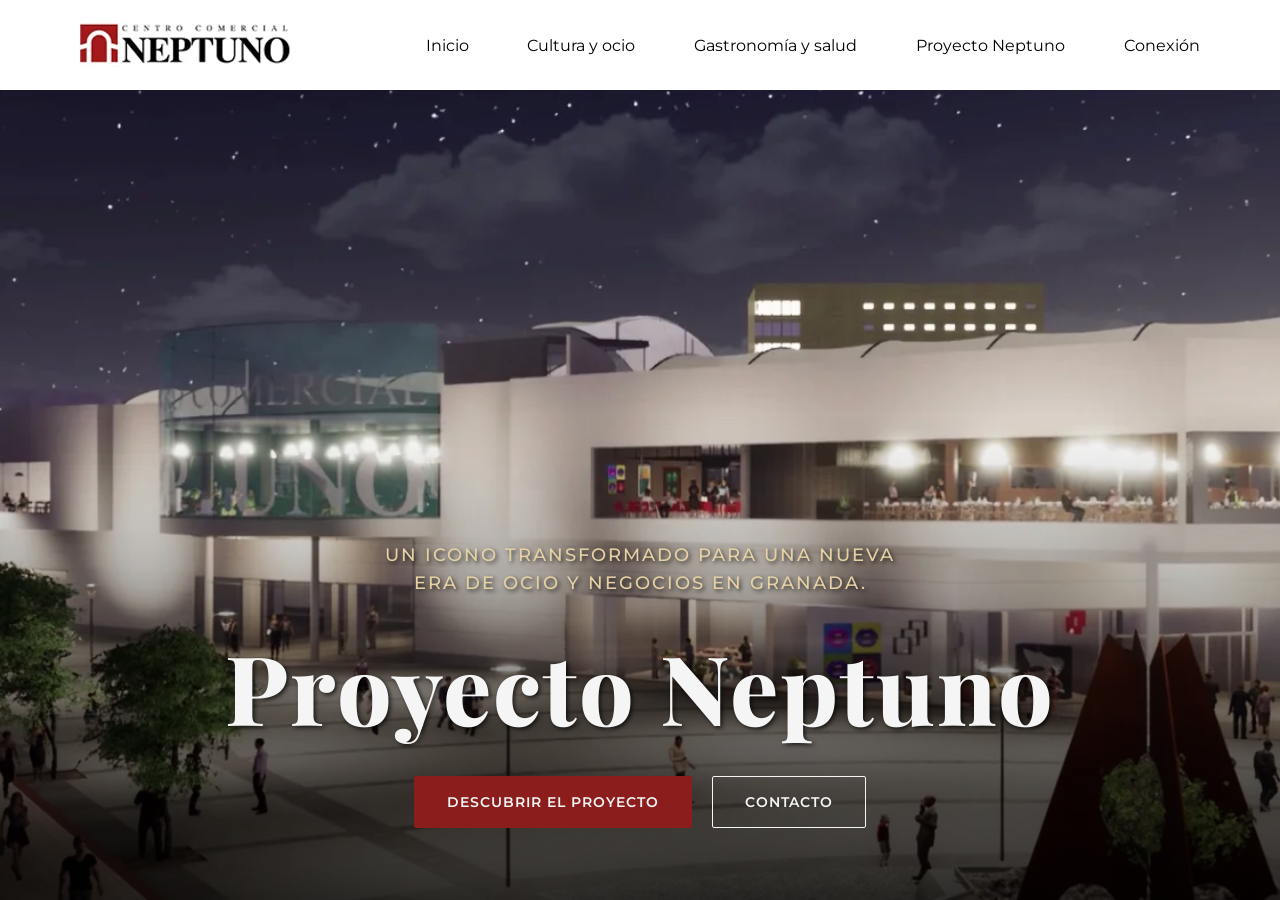
==== index.html @ d3225910 "Responsive (576px) )añadido" ====
<!DOCTYPE html>
<html lang="es">
<head>
    <meta charset="UTF-8">
    <meta name="viewport" content="width=device-width, initial-scale=1.0">
    <title>Proyecto Neptuno</title>
    <link rel="stylesheet" href="style.css">
</head>
<body>
    <header>
        <div>
            <a href="./index.html"><img src="./img/logo.png" alt="Logo CC Neptuno"></a>
        </div>

        <!-- Etiqueta para el menú hamburguesa -->
        <input type="checkbox" id="btn-menu">
        <label for="btn-menu" class="hamburger">
            <span class="line"></span>
            <span class="line"></span>
            <span class="line"></span>
        </label>

        <!-- Menú de navegación -->
        <nav>
            <ul>
                <li><a href="./index.html">Inicio</a></li>
                <li><a href="./ocio.html">Cultura y ocio</a></li>
                <li><a href="./gastro.html">Gastronomía y salud</a></li>
                <li><a href="./arquitectura.html">Proyecto Neptuno</a></li>
                <li><a href="./contact.html">Conexión</a></li>
            </ul>
        </nav>
        
    </header>
    <main>
        <section id="hero">
            <div class="container">
                <h2>Un icono transformado para una nueva era de ocio y negocios en Granada.</h2>
                <h1>Proyecto Neptuno</h1>
                <div class="cta">
                    <a href="nuevo-neptuno.html" class="btn btn-primary">Descubrir el proyecto</a>
                    <a href="contacto.html" class="btn btn-secondary">Contacto</a>
                </div>
            </div>
        </section>
    </main>
</body>
</html>
---- style.css ----
/* Fuentes: Playfair Display - títulos h1 y h2; Montserrat - cuerpo de la página*/
@import url('https://fonts.googleapis.com/css2?family=Montserrat:ital,wght@0,100..900;1,100..900&family=Playfair+Display:ital,wght@0,400..900;1,400..900&display=swap');

:root {
    /* Colores Principales (Identidad) */
    --color-primario: #8B1D1D;    /* Granate Corporativo (el arco) */
    --color-primario-claro: #A32A2A; /* Para hover y acentos secundarios */
    --color-secundario: #B89D64;  /* Dorado Champán (acentos premium) */
    --color-secundario-claro: #E5D1A4; /* Para hover y acentos secundarios */
    
    /* Colores de Superficie y Fondos */
    --bg-principal: #FFFFFF;      /* Blanco Puro (limpieza visual) */
    --bg-secundario: #F8F9FA;        /* Gris Humo (para separar secciones) */
    --bg-footer: #1A1A1A;         /* Negro Carbón (cierre sólido) */

    /* Colores de Texto */
    --texto-oscuro: #1A1A1A;        /* Títulos y párrafos importantes */
    --texto-claro: #F5F5F5;       /* Texto sobre fondos oscuros (footer) */
    --texto-muted: #6C757D;       /* Gris para detalles menos importantes */

    /* Otros (Opcional pero recomendado) */
    --transicion-suave: all 0.3s ease;
    /* --shadow-header: -2px 4px 6px var(--color-primario) */
}

/* Reset */
* {
    margin: 0;
    padding: 0;
    box-sizing: border-box;
}
img {
    max-width: 100%;
}

/* Estilos generales */
body {
    font-family: 'Montserrat';
}


h1{
    font-family: 'Playfair Display', serif;
    font-weight: 800;
}

h2 {
    font-weight: 500;
}

/* Header */
header {
    display: flex;
    justify-content: space-between;
    align-items: center;
    width: 100%;
    padding: 1rem 5%;
    position: sticky;
    top: 0;
    z-index: 1000;
    background-color: var(--bg-principal);
    height: 10vh;
}
header nav {
    width: 70%;
}
header ul { 
    display: flex;
    justify-content: space-between;
    align-items: center;
}
header li {
    list-style: none;
}
header a {
    text-decoration: none;
    color: black;
    padding: 0.5rem 1rem;
}

/* index .html */
/* hero section */
#hero {
    background:
        linear-gradient(to top, rgba(0,0,0,0.8), rgba(0,0,0,0) 60%),
        url(./img/ccneptuno.webp);
    background-size: cover;
    background-position: center;

    display: flex;
    justify-content: center;
    align-items: flex-end;
    text-align: center;
    height: 90vh;
    padding-bottom: 8vh;
}

#hero .container {
    max-width: 900px;
    margin: 0 auto;
    padding: 0 20px;
}


#hero h1 {
    font-size: 6rem; 
    color: var(--texto-claro);
    margin: 2rem 0;
    text-shadow: 2px 2px 4px rgba(0,0,0,0.7); 
    letter-spacing: 2px;
    line-height: 1.2; /* Reduce el espacio por defecto por arriba para controlar mejor el margin */
}

#hero h2 {
    color: var(--color-secundario-claro);
    font-size: 1.1rem;
    margin: 0 auto;
    max-width: 60%;
    text-transform: uppercase;;
    letter-spacing: 2px; /* Espaciado entre caracteres*/
    line-height: 1.6; /* Interlineado */
    text-shadow: 2px 2px 4px rgba(0,0,0,0.7); 

}

/* CTA: call to action (botones) */
.cta {
    display: flex;
    justify-content: center;
    gap: 20px;
}
/* Uso una clase general btn, y luego clases individuales para el principal y secundario */
.btn {
    padding: 16px 32px;
    font-weight: 600;
    text-transform: uppercase;
    font-size: 0.9rem;
    letter-spacing: 1px;
    transition: var(--transicion-suave);
    cursor: pointer;
    border-radius: 2px;
    text-decoration: none;
    display: inline-block;
}

.btn-primary {
    background-color: var(--color-primario);
    color: var(--texto-claro);
    border: 1px solid var(--color-primario); /* con este detalle mantiene el pixel de mismo tamaño*/
}

.btn-primary:hover {
    background-color: var(--color-primario-claro);
    border-color: var(--color-primario-claro);
    transform: translateY(-3px);
}

.btn-secondary {
    color: var(--texto-claro);
    border: 1px solid var(--texto-claro);
}

.btn-secondary:hover {
    border-color: var(--color-secundario);
    background-color: var(--color-secundario);
    transform: translateY(-3px);
}

/*MENU HAMBURGUESA HEADER*/
/* Escondemos el checkbox siempre */
#btn-menu {
    display: none;
}

/* Estilo de la hamburguesa */
.hamburger {
    display: none; /* Se oculta en escritorio */
    width: 30px;
    height: 20px;
    flex-direction: column;
    justify-content: space-between;
    z-index: 1001; /* Por encima de todo */
}

/* Dibujamos las 3 líneas */
.hamburger .line {
    display: block;
    width: 100%;
    height: 3px;
    background-color: #000; /* Asegúrate de que sea negro o un color que veas */
    border-radius: 3px;
    transition: all 0.3s;
}


@media (max-width: 576px) {
/*  
h1 - 2-2.5 rem
maxwidth -> 90-100%
botones pasan a horizontal

*/
    #hero h1 {
        font-size: 2.5rem;
    }
    #hero h2 {
        max-width: 90%;
        font-size: 0.9rem;
    }
    .cta {
        flex-direction: column;
        gap: 10px;
    }



/* Mostramos la hamburguesa */
    .hamburger {
        display: flex;
    }

    /* Escondemos el menú original y lo preparamos como panel */
    header nav {
        position: fixed;
        top: 10vh; /* Altura del header */
        left: -100%; /* Lo mandamos a la izquierda fuera de la vista */
        width: 100%;
        height: 45vh; /* Altura perfecta para mostrar los list item y ademas ver el h1 */
        background-color: white; /* O tu color de fondo */
        transition: all 0.4s ease;
        display: block; /* Aseguramos que no herede el display:none si lo tuviera */
    }

    /* Lista de enlaces vertical */
    header ul {
        flex-direction: column;
        justify-content: space-evenly;
        height: 100%;
    }

    /* CUANDO HACES CLICK: El menú entra */
    #btn-menu:checked ~ nav {
        left: 0;
    }  
}
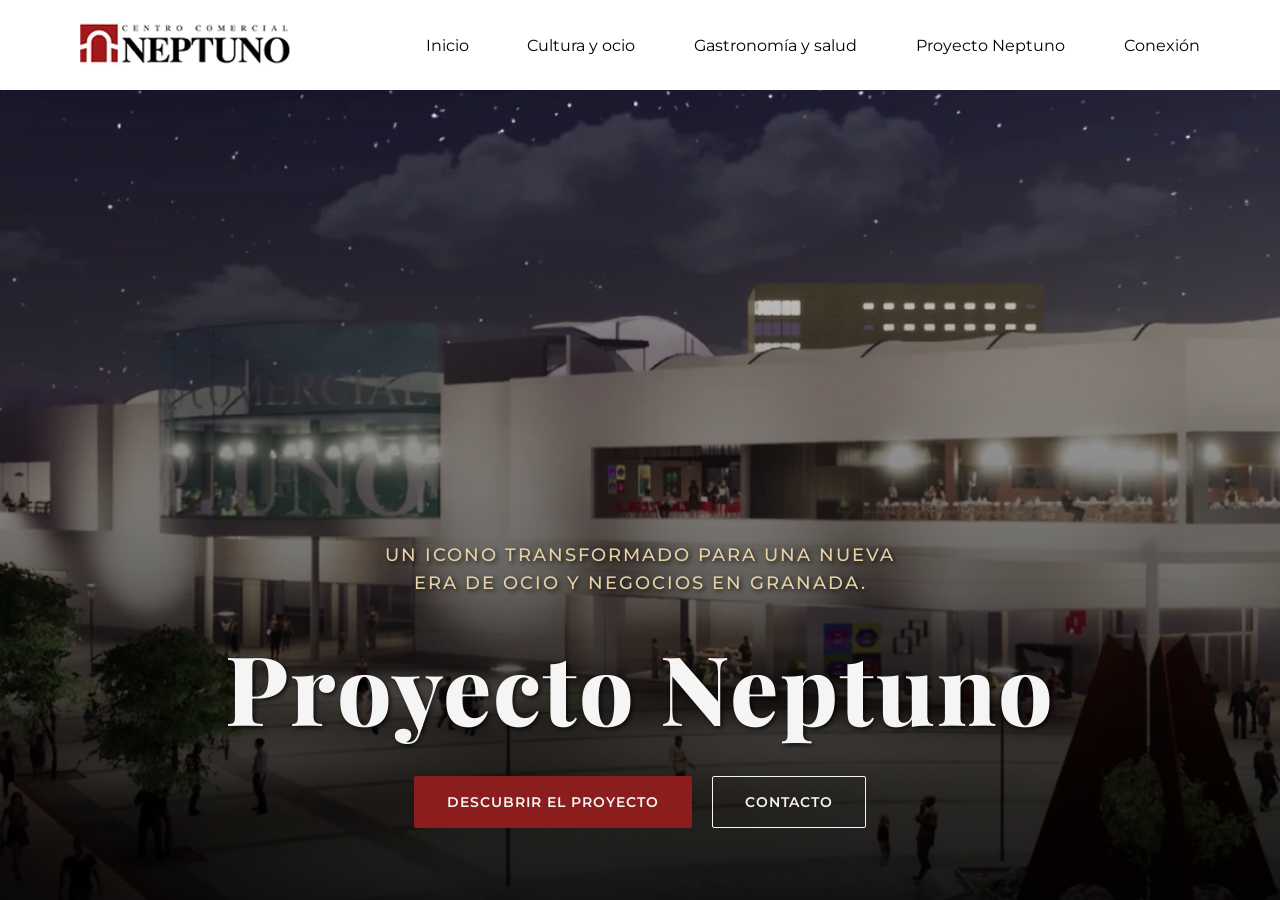
==== commit b8d1ff12: "update" ====
--- a/index.html
+++ b/index.html
@@ -12,7 +12,6 @@
             <a href="./index.html"><img src="./img/logo.png" alt="Logo CC Neptuno"></a>
         </div>
 
-        <!-- Etiqueta para el menú hamburguesa -->
         <input type="checkbox" id="btn-menu">
         <label for="btn-menu" class="hamburger">
             <span class="line"></span>
@@ -20,7 +19,6 @@
             <span class="line"></span>
         </label>
 
-        <!-- Menú de navegación -->
         <nav>
             <ul>
                 <li><a href="./index.html">Inicio</a></li>
--- a/style.css
+++ b/style.css
@@ -82,7 +82,12 @@
 /* hero section */
 #hero {
     background:
-        linear-gradient(to top, rgba(0,0,0,0.8), rgba(0,0,0,0) 60%),
+        /* linear-gradient(to top, rgba(0,0,0,0.8), rgba(0,0,0,0) 60%), */
+        linear-gradient(to top, 
+            rgba(0,0,0,0.9) 0%,    /* Fase 1: Casi negro en la base (máxima legibilidad para botones) */
+            rgba(0,0,0,0.4) 60%,   /* Fase 2: Penumbra media a mitad de altura */
+            rgba(0,0,0,0) 100%     /* Fase 3: Transparencia total arriba */
+        ),
         url(./img/ccneptuno.webp);
     background-size: cover;
     background-position: center;
@@ -128,6 +133,7 @@
     display: flex;
     justify-content: center;
     gap: 20px;
+    margin-top: 1rem;
 }
 /* Uso una clase general btn, y luego clases individuales para el principal y secundario */
 .btn {
@@ -187,7 +193,7 @@
     display: block;
     width: 100%;
     height: 3px;
-    background-color: #000; /* Asegúrate de que sea negro o un color que veas */
+    background-color: #000;
     border-radius: 3px;
     transition: all 0.3s;
 }
@@ -235,7 +241,7 @@
     header ul {
         flex-direction: column;
         justify-content: space-evenly;
-        height: 100%;
+        height: 100%; /* ul ocupa el 100% del nav */
     }
 
     /* CUANDO HACES CLICK: El menú entra */
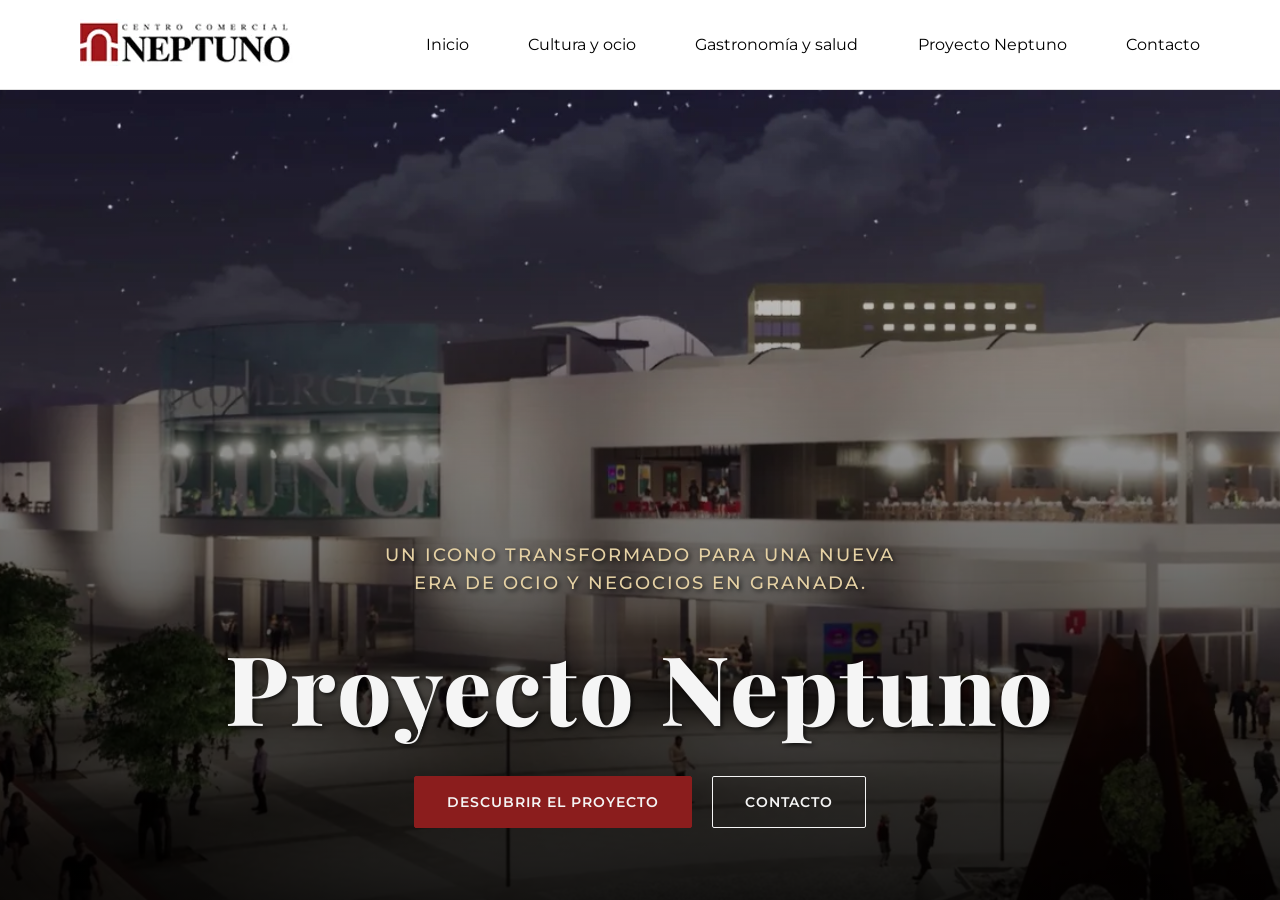
==== commit ade23c35: "Pagina de contacto terminada" ====
--- a/index.html
+++ b/index.html
@@ -25,11 +25,11 @@
                 <li><a href="./ocio.html">Cultura y ocio</a></li>
                 <li><a href="./gastro.html">Gastronomía y salud</a></li>
                 <li><a href="./arquitectura.html">Proyecto Neptuno</a></li>
-                <li><a href="./contact.html">Conexión</a></li>
+                <li><a href="./contact.html">Contacto</a></li>
             </ul>
         </nav>
-        
     </header>
+    
     <main>
         <section id="hero">
             <div class="container">
--- a/style.css
+++ b/style.css
@@ -18,9 +18,7 @@
     --texto-claro: #F5F5F5;       /* Texto sobre fondos oscuros (footer) */
     --texto-muted: #6C757D;       /* Gris para detalles menos importantes */
 
-    /* Otros (Opcional pero recomendado) */
     --transicion-suave: all 0.3s ease;
-    /* --shadow-header: -2px 4px 6px var(--color-primario) */
 }
 
 /* Reset */
@@ -48,7 +46,9 @@
     font-weight: 500;
 }
 
-/* Header */
+/* ----------------------------------
+   HEADER
+---------------------------------- */
 header {
     display: flex;
     justify-content: space-between;
@@ -60,6 +60,7 @@
     z-index: 1000;
     background-color: var(--bg-principal);
     height: 10vh;
+    border-bottom: 1px solid #e0e0e0;
 }
 header nav {
     width: 70%;
@@ -77,8 +78,34 @@
     color: black;
     padding: 0.5rem 1rem;
 }
-
-/* index .html */
+/*MENU HAMBURGUESA HEADER*/
+/* Escondemos el checkbox siempre */
+#btn-menu {
+    display: none;
+}
+
+/* Estilo de la hamburguesa */
+.hamburger {
+    display: none; /* Se oculta en escritorio */
+    width: 30px;
+    height: 20px;
+    flex-direction: column;
+    justify-content: space-between;
+    z-index: 1001; /* Por encima de todo */
+}
+
+/* Dibujamos las 3 líneas */
+.hamburger .line {
+    display: block;
+    width: 100%;
+    height: 3px;
+    background-color: #000;
+    border-radius: 3px;
+    transition: all 0.3s;
+}
+/* ----------------------------------
+    SECCION DE BIENVENIDA - LANDING PAGE - index.html
+---------------------------------- */
 /* hero section */
 #hero {
     background:
@@ -172,38 +199,314 @@
     transform: translateY(-3px);
 }
 
-/*MENU HAMBURGUESA HEADER*/
-/* Escondemos el checkbox siempre */
-#btn-menu {
+
+
+/* ----------------------------------
+   SECCION DE CONTACTO contact.html
+---------------------------------- */
+/* ----------------------------------
+   Page Hero
+---------------------------------- */
+.page-hero {
+    background-color: var(--bg-secundario);
+    border-left: 4px solid var(--color-primario);
+    padding: 5rem 5% 4rem;
+    min-height: 30vh;
+    display: flex;
+    flex-direction: column;
+    justify-content: flex-end;
+}
+
+.page-hero__label {
+    font-size: 0.75rem;
+    font-weight: 700;
+    letter-spacing: 3px;
+    text-transform: uppercase;
+    color: var(--color-secundario);
+    margin-bottom: 1rem;
+}
+
+.page-hero h1 {
+    font-size: 4.5rem;
+    color: var(--texto-oscuro);
+    line-height: 1;
+    margin-bottom: 1.5rem;
+}
+
+.page-hero p {
+    color: var(--texto-muted);
+    font-size: 1rem;
+    line-height: 1.7;
+    max-width: 500px;
+}
+
+.contact-section {
+    padding: 5rem 5%;
+}
+
+.contact-wrapper {
+    max-width: 820px;
+    margin: 0 auto;
+}
+
+/* ----------------------------------
+   FORMULARIO BASE
+---------------------------------- */
+.form-row {
+    margin-bottom: 1.5rem;
+}
+
+.form-row--two {
+    display: grid;
+    grid-template-columns: 1fr 1fr;
+    gap: 1.5rem;
+    margin-bottom: 1.5rem;
+}
+
+.form-group {
+    display: flex;
+    flex-direction: column;
+    gap: 0.5rem;
+}
+
+.form-group label {
+    font-size: 0.8rem;
+    font-weight: 700;
+    letter-spacing: 1.5px;
+    text-transform: uppercase;
+    color: var(--texto-oscuro);
+}
+
+/* El * del form */
+.required {
+    color: var(--color-primario);
+}
+
+.form-group input,
+.form-group textarea,
+.form-group select {
+    width: 100%;
+    padding: 0.8rem 1rem;
+    border: 1px solid #d0d0d0;
+    background-color: var(--bg-principal);
+    font-family: 'Montserrat', sans-serif;
+    font-size: 0.9rem;
+    color: var(--texto-oscuro);
+    border-radius: 2px;
+    transition: var(--transicion-suave);
+    outline: none; /* Elimino el contorno por defecto */
+    appearance: none; /* Reseteo estilos de navegador */
+    -webkit-appearance: none; /* Lo mismo, pero navegadores antiguos */
+}
+
+.form-group input::placeholder,
+.form-group textarea::placeholder {
+    color: #bbb;
+}
+
+.form-group input:focus,
+.form-group textarea:focus,
+.form-group select:focus {
+    border-color: var(--color-primario);
+    box-shadow: 0 0 0 3px rgba(139, 29, 29, 0.08);
+}
+
+.form-group textarea {
+    resize: vertical;
+    min-height: 130px;
+}
+
+.select-wrapper {
+    position: relative;
+}
+
+.select-wrapper select {
+    cursor: pointer;
+    padding-right: 2.5rem;
+}
+
+.select-arrow {
+    position: absolute;
+    right: 1rem;
+    top: 50%;
+    transform: translateY(-50%);
+    pointer-events: none;
+    color: var(--color-primario);
+    font-size: 0.8rem;
+}
+
+/* ----------------------------------
+   RADIO INPUTS: siempre ocultos
+---------------------------------- */
+.radio-perfil {
     display: none;
 }
 
-/* Estilo de la hamburguesa */
-.hamburger {
-    display: none; /* Se oculta en escritorio */
-    width: 30px;
-    height: 20px;
-    flex-direction: column;
+/* ----------------------------------
+   SEPARADOR DE TABS
+---------------------------------- */
+.tabs-heading {
+    display: flex;
+    align-items: center;
+    gap: 1rem;
+    margin: 2.5rem 0 0;
+}
+
+.tabs-heading span {
+    font-size: 0.72rem;
+    font-weight: 700;
+    letter-spacing: 1.5px;
+    text-transform: uppercase;
+    color: var(--texto-oscuro);
+}
+
+/* ----------------------------------
+   Pestañas de perfil
+---------------------------------- */
+.profile-tabs {
+    display: flex;
+    border-bottom: 2px solid #e0e0e0;
+    margin-bottom: 2.5rem;
+    margin-top: 0.75rem;
+}
+
+.tab {
+    padding: 0.75rem 1.5rem;
+    font-size: 0.85rem;
+    font-weight: 600;
+    color: var(--texto-muted);
+    cursor: pointer;
+    border-bottom: 2px solid transparent;
+    margin-bottom: -2px; /* superpone el borde del contenedor */
+    transition: var(--transicion-suave);
+    letter-spacing: 0.5px;
+}
+
+.tab:hover {
+    color: var(--texto-oscuro);
+}
+
+/* ----------------------------------
+   BLOQUES DE CAMPOS POR PERFIL
+   Por defecto todos ocultos
+---------------------------------- */
+.profile-fields {
+    display: none;
+}
+
+/*
+   Cuando un radio está :checked,
+   usando ~ seleccionamos su bloque correspondiente
+   que es hermano posterior en el DOM (el arbol de jerarquía por decirlo así).
+   También activamos el estilo de la pestaña correcta
+   a través del label cuyo atributo for coincide.
+*/
+
+#p-inversor:checked  ~ .profile-tabs label[for="p-inversor"],
+#p-marca:checked     ~ .profile-tabs label[for="p-marca"],
+#p-prensa:checked    ~ .profile-tabs label[for="p-prensa"],
+#p-ciudadano:checked ~ .profile-tabs label[for="p-ciudadano"] {
+    color: var(--color-primario);
+    border-bottom-color: var(--color-primario);
+}
+
+#p-inversor:checked  ~ #fields-inversor  { display: block; }
+#p-marca:checked     ~ #fields-marca     { display: block; }
+#p-prensa:checked    ~ #fields-prensa    { display: block; }
+#p-ciudadano:checked ~ #fields-ciudadano { display: block; }
+
+/* ----------------------------------
+   Pie de formulario
+---------------------------------- */
+.form-footer {
+    margin-top: 2rem;
+    padding-top: 2rem;
+    border-top: 1px solid #e0e0e0;
+}
+
+.form-row--checkbox {
+    display: flex;
+    align-items: flex-start;
+    gap: 0.75rem;
+    margin-bottom: 2rem;
+}
+
+.form-row--checkbox input[type="checkbox"] {
+    width: 18px;
+    height: 18px;
+    flex-shrink: 0;
+    margin-top: 2px;
+    accent-color: var(--color-primario);
+    cursor: pointer;
+}
+
+.form-row--checkbox label {
+    font-size: 0.82rem;
+    color: var(--texto-muted);
+    line-height: 1.5;
+    cursor: pointer;
+    text-transform: none;
+    letter-spacing: 0;
+    font-weight: 400;
+}
+
+.form-row--checkbox a {
+    color: var(--color-primario);
+    text-decoration: underline;
+}
+
+.form-actions {
+    display: flex;
+    justify-content: flex-end;
+}
+
+/* ----------------------------------
+   FOOTER
+---------------------------------- */
+.site-footer {
+    background-color: var(--bg-footer);
+    padding: 2.5rem 5%;
+}
+
+.footer-inner {
+    max-width: 1200px;
+    margin: 0 auto;
+    display: flex;
     justify-content: space-between;
-    z-index: 1001; /* Por encima de todo */
-}
-
-/* Dibujamos las 3 líneas */
-.hamburger .line {
-    display: block;
-    width: 100%;
-    height: 3px;
-    background-color: #000;
-    border-radius: 3px;
-    transition: all 0.3s;
-}
-
+    align-items: center;
+    flex-wrap: wrap;
+    gap: 1rem;
+}
+
+.footer-copy {
+    font-size: 0.8rem;
+    color: var(--texto-muted);
+}
+
+.footer-nav {
+    display: flex;
+    gap: 2rem;
+}
+
+.footer-nav a {
+    font-size: 0.8rem;
+    color: var(--texto-muted);
+    text-decoration: none;
+    transition: var(--transicion-suave);
+}
+
+.footer-nav a:hover {
+    color: var(--color-secundario);
+}
+    
+
+/* ----------------------------------
+   Responsive
+---------------------------------- */
 
 @media (max-width: 576px) {
-/*  
-h1 - 2-2.5 rem
-maxwidth -> 90-100%
-botones pasan a horizontal
+/*
+index hero: h1 - 2-2.5 rem,  maxwidth -> 90-100%, botones pasan a horizontal
 
 */
     #hero h1 {
@@ -219,33 +522,47 @@
     }
 
 
-
-/* Mostramos la hamburguesa */
+    /* Mostramos la hamburguesa */
     .hamburger {
         display: flex;
     }
-
     /* Escondemos el menú original y lo preparamos como panel */
     header nav {
         position: fixed;
         top: 10vh; /* Altura del header */
         left: -100%; /* Lo mandamos a la izquierda fuera de la vista */
         width: 100%;
-        height: 45vh; /* Altura perfecta para mostrar los list item y ademas ver el h1 */
-        background-color: white; /* O tu color de fondo */
+        height: 45vh; /* Altura perfecta para mostrar los list item */
+        background-color: var(--bg-secundario); /* O tu color de fondo */
         transition: all 0.4s ease;
         display: block; /* Aseguramos que no herede el display:none si lo tuviera */
-    }
-
+        border-bottom: 1px solid #e0e0e0;
+    }
     /* Lista de enlaces vertical */
     header ul {
         flex-direction: column;
         justify-content: space-evenly;
         height: 100%; /* ul ocupa el 100% del nav */
     }
-
     /* CUANDO HACES CLICK: El menú entra */
     #btn-menu:checked ~ nav {
         left: 0;
-    }  
+    } 
+    
+    /* Formulario */
+    .form-row--two {
+        grid-template-columns: 1fr;
+    }
+
+    .profile-tabs {
+        display: grid;
+        grid-template-columns: 1fr 1fr;
+    }
+
+    .tab {
+        text-align: center;
+        border-bottom: none;
+        border: 1px solid #e0e0e0;
+        padding: 0.75rem;
+    }
 }
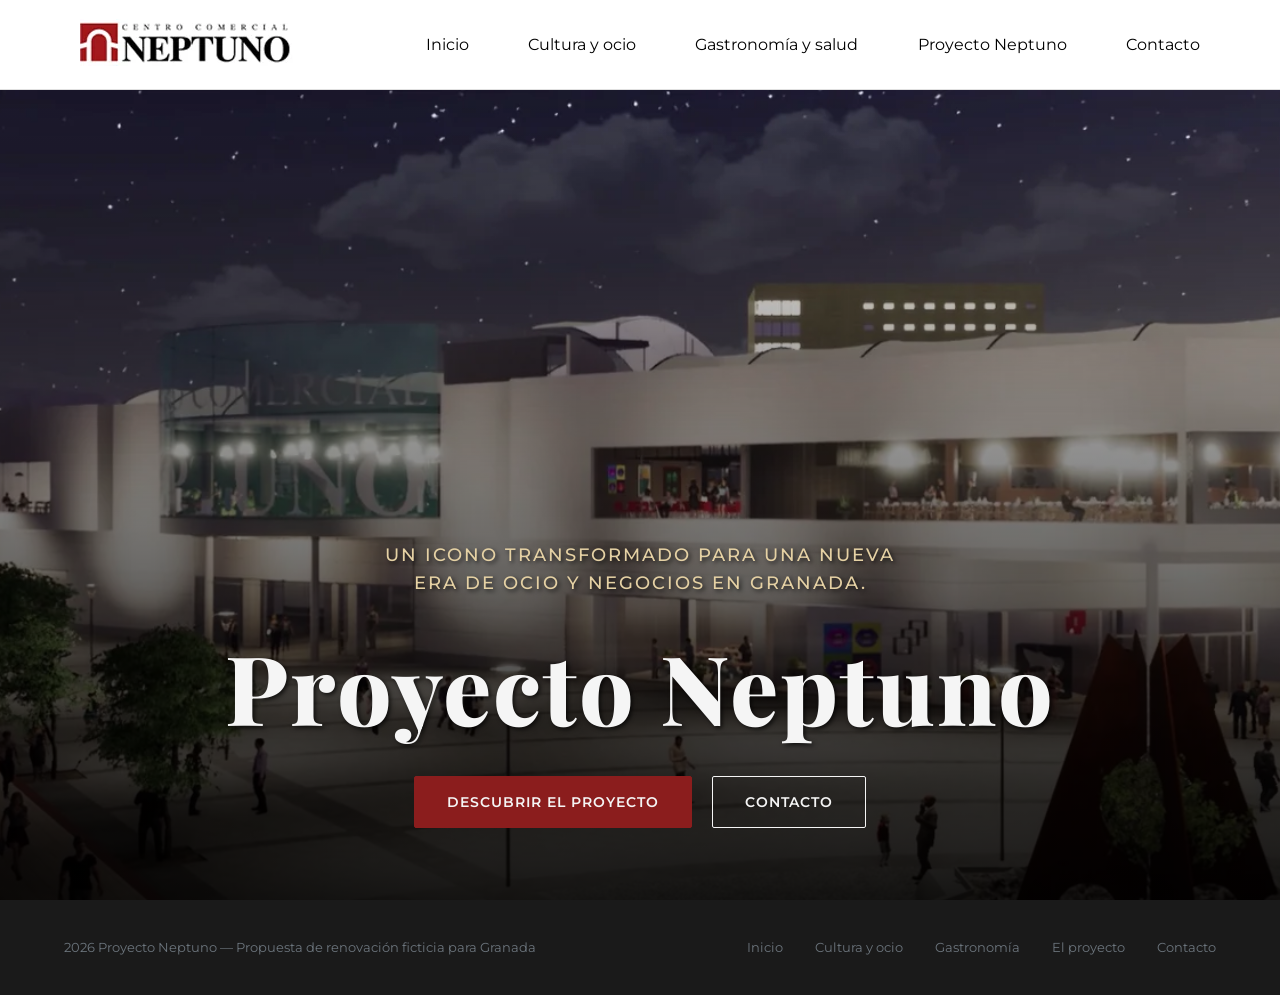
==== commit 68f6dac2: "update" ====
--- a/index.html
+++ b/index.html
@@ -37,10 +37,23 @@
                 <h1>Proyecto Neptuno</h1>
                 <div class="cta">
                     <a href="nuevo-neptuno.html" class="btn btn-primary">Descubrir el proyecto</a>
-                    <a href="contacto.html" class="btn btn-secondary">Contacto</a>
+                    <a href="./contact.html" class="btn btn-secondary">Contacto</a>
                 </div>
             </div>
         </section>
     </main>
+
+    <footer>
+        <div class="footer-inner">
+            <p class="footer-copy">2026 Proyecto Neptuno — Propuesta de renovación ficticia para Granada</p>
+            <nav class="footer-nav" aria-label="Navegación secundaria">
+                <a href="./index.html">Inicio</a>
+                <a href="./ocio.html">Cultura y ocio</a>
+                <a href="./gastro.html">Gastronomía</a>
+                <a href="./arquitectura.html">El proyecto</a>
+                <a href="./contact.html">Contacto</a>
+            </nav>
+        </div>
+    </footer>
 </body>
 </html>
--- a/style.css
+++ b/style.css
@@ -179,7 +179,7 @@
 .btn-primary {
     background-color: var(--color-primario);
     color: var(--texto-claro);
-    border: 1px solid var(--color-primario); /* con este detalle mantiene el pixel de mismo tamaño*/
+    border: 1px solid var(--color-primario); /* con este detalle mantiene el mismo tamaño*/
 }
 
 .btn-primary:hover {
@@ -463,7 +463,7 @@
 /* ----------------------------------
    FOOTER
 ---------------------------------- */
-.site-footer {
+footer {
     background-color: var(--bg-footer);
     padding: 2.5rem 5%;
 }
@@ -503,7 +503,6 @@
 /* ----------------------------------
    Responsive
 ---------------------------------- */
-
 @media (max-width: 576px) {
 /*
 index hero: h1 - 2-2.5 rem,  maxwidth -> 90-100%, botones pasan a horizontal
@@ -522,6 +521,27 @@
     }
 
 
+    
+    
+    /* Formulario */
+    .form-row--two {
+        grid-template-columns: 1fr;
+    }
+
+    .profile-tabs {
+        display: grid;
+        grid-template-columns: 1fr 1fr;
+    }
+
+    .tab {
+        text-align: center;
+        border-bottom: none;
+        border: 1px solid #e0e0e0;
+        padding: 0.75rem;
+    }
+}
+
+@media (max-width: 768px) {
     /* Mostramos la hamburguesa */
     .hamburger {
         display: flex;
@@ -548,21 +568,4 @@
     #btn-menu:checked ~ nav {
         left: 0;
     } 
-    
-    /* Formulario */
-    .form-row--two {
-        grid-template-columns: 1fr;
-    }
-
-    .profile-tabs {
-        display: grid;
-        grid-template-columns: 1fr 1fr;
-    }
-
-    .tab {
-        text-align: center;
-        border-bottom: none;
-        border: 1px solid #e0e0e0;
-        padding: 0.75rem;
-    }
 }
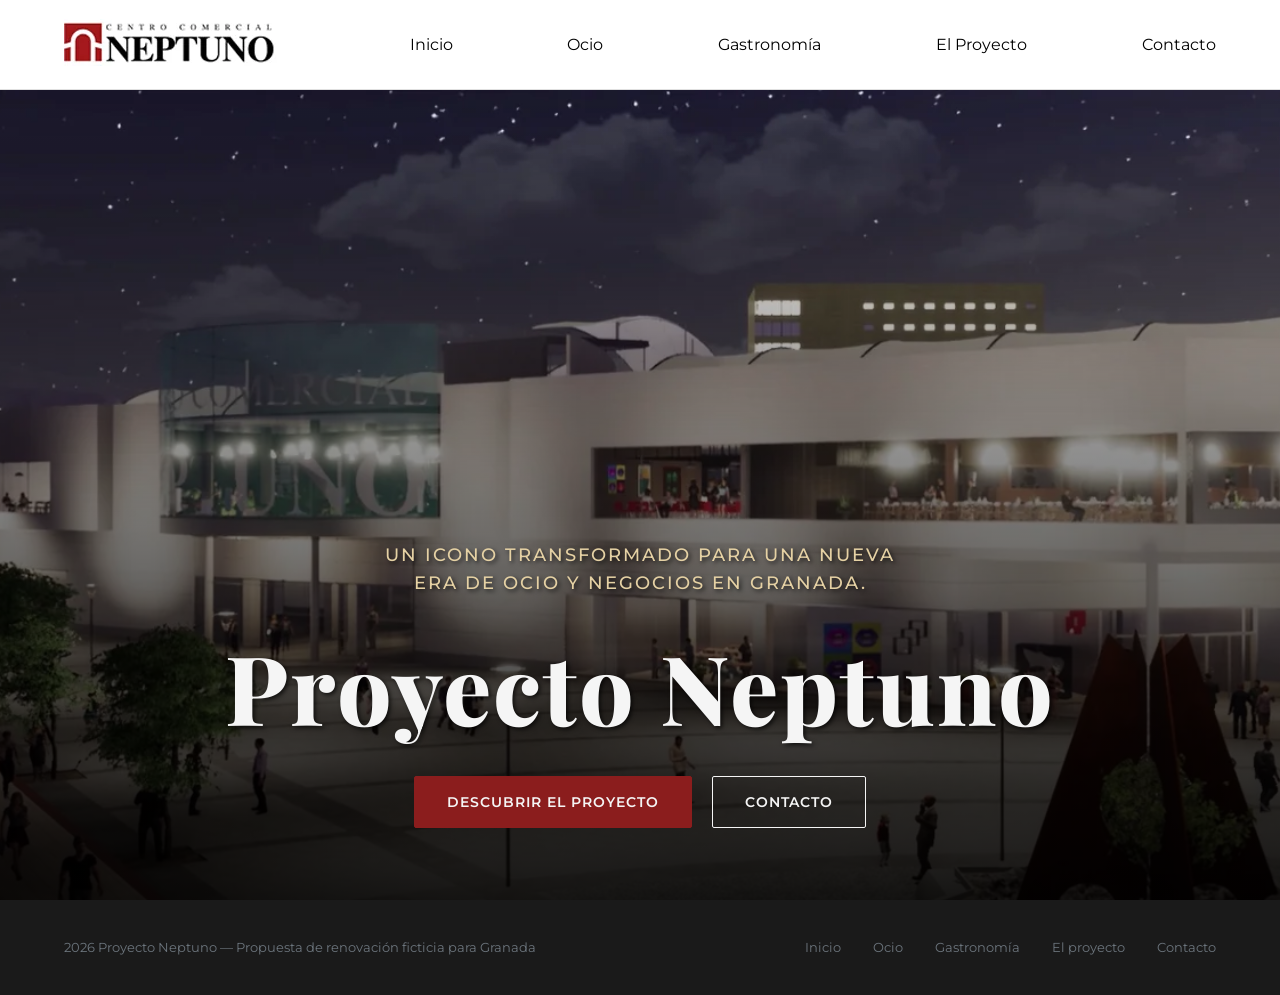
==== commit ba613120: "Header & footer fixed" ====
--- a/index.html
+++ b/index.html
@@ -22,9 +22,9 @@
         <nav>
             <ul>
                 <li><a href="./index.html">Inicio</a></li>
-                <li><a href="./ocio.html">Cultura y ocio</a></li>
-                <li><a href="./gastro.html">Gastronomía y salud</a></li>
-                <li><a href="./arquitectura.html">Proyecto Neptuno</a></li>
+                <li><a href="./ocio.html">Ocio</a></li>
+                <li><a href="./gastro.html">Gastronomía</a></li>
+                <li><a href="./arquitectura.html">El Proyecto</a></li>
                 <li><a href="./contact.html">Contacto</a></li>
             </ul>
         </nav>
@@ -48,7 +48,7 @@
             <p class="footer-copy">2026 Proyecto Neptuno — Propuesta de renovación ficticia para Granada</p>
             <nav class="footer-nav" aria-label="Navegación secundaria">
                 <a href="./index.html">Inicio</a>
-                <a href="./ocio.html">Cultura y ocio</a>
+                <a href="./ocio.html">Ocio</a>
                 <a href="./gastro.html">Gastronomía</a>
                 <a href="./arquitectura.html">El proyecto</a>
                 <a href="./contact.html">Contacto</a>
--- a/style.css
+++ b/style.css
@@ -52,6 +52,7 @@
 header {
     display: flex;
     justify-content: space-between;
+    gap: 1rem;
     align-items: center;
     width: 100%;
     padding: 1rem 5%;
@@ -76,7 +77,6 @@
 header a {
     text-decoration: none;
     color: black;
-    padding: 0.5rem 1rem;
 }
 /*MENU HAMBURGUESA HEADER*/
 /* Escondemos el checkbox siempre */
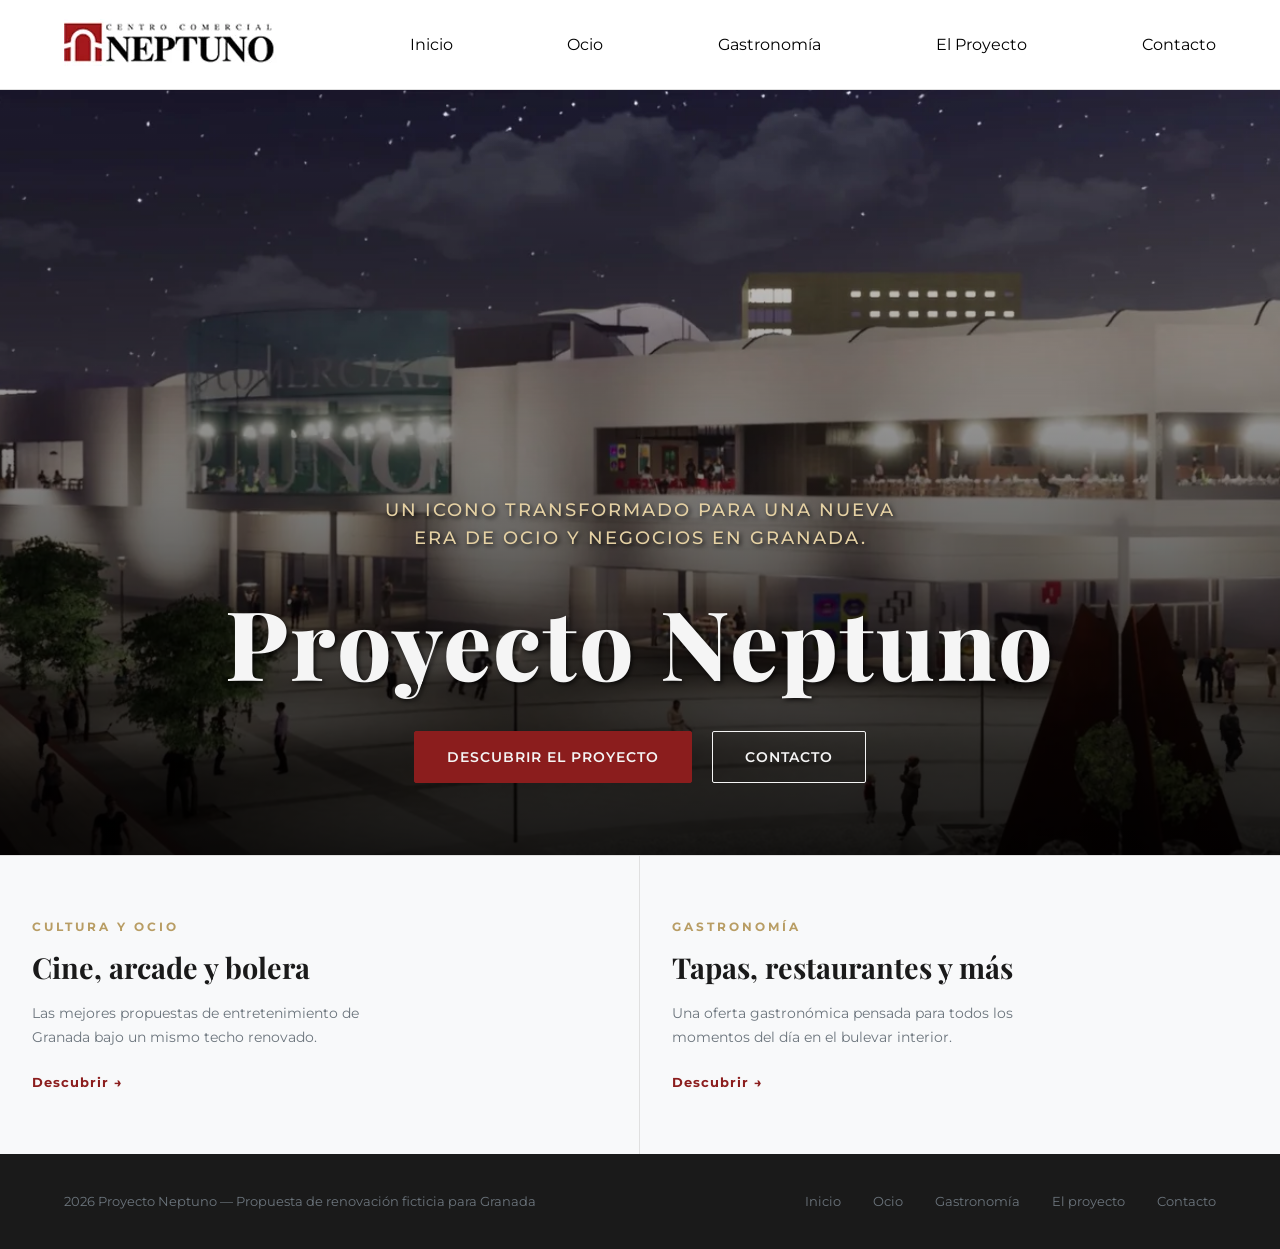
==== commit c151c757: "index updated" ====
--- a/index.html
+++ b/index.html
@@ -24,7 +24,7 @@
                 <li><a href="./index.html">Inicio</a></li>
                 <li><a href="./ocio.html">Ocio</a></li>
                 <li><a href="./gastro.html">Gastronomía</a></li>
-                <li><a href="./arquitectura.html">El Proyecto</a></li>
+                <li><a href="./proyecto.html">El Proyecto</a></li>
                 <li><a href="./contact.html">Contacto</a></li>
             </ul>
         </nav>
@@ -36,10 +36,26 @@
                 <h2>Un icono transformado para una nueva era de ocio y negocios en Granada.</h2>
                 <h1>Proyecto Neptuno</h1>
                 <div class="cta">
-                    <a href="nuevo-neptuno.html" class="btn btn-primary">Descubrir el proyecto</a>
+                    <a href="./proyecto.html" class="btn btn-primary">Descubrir el proyecto</a>
                     <a href="./contact.html" class="btn btn-secondary">Contacto</a>
                 </div>
             </div>
+        </section>
+
+        <section class="landing-grid">
+            <a href="./ocio.html" class="landing-card">
+                <span class="landing-card__label">Cultura y ocio</span>
+                <h2>Cine, arcade y bolera</h2>
+                <p>Las mejores propuestas de entretenimiento de Granada bajo un mismo techo renovado.</p>
+                <span class="landing-card__cta">Descubrir →</span>
+            </a>
+
+            <a href="./gastro.html" class="landing-card">
+                <span class="landing-card__label">Gastronomía</span>
+                <h2>Tapas, restaurantes y más</h2>
+                <p>Una oferta gastronómica pensada para todos los momentos del día en el bulevar interior.</p>
+                <span class="landing-card__cta">Descubrir →</span>
+            </a>
         </section>
     </main>
 
@@ -50,7 +66,7 @@
                 <a href="./index.html">Inicio</a>
                 <a href="./ocio.html">Ocio</a>
                 <a href="./gastro.html">Gastronomía</a>
-                <a href="./arquitectura.html">El proyecto</a>
+                <a href="./proyecto.html">El proyecto</a>
                 <a href="./contact.html">Contacto</a>
             </nav>
         </div>
--- a/style.css
+++ b/style.css
@@ -1,11 +1,15 @@
-/* Fuentes: Playfair Display - títulos h1 y h2; Montserrat - cuerpo de la página*/
+/*
+FUENTES:
+Playfair Display - títulos importantes;
+Montserrat - cuerpo de la página
+*/
 @import url('https://fonts.googleapis.com/css2?family=Montserrat:ital,wght@0,100..900;1,100..900&family=Playfair+Display:ital,wght@0,400..900;1,400..900&display=swap');
 
 :root {
-    /* Colores Principales (Identidad) */
+    /* Colores Principales */
     --color-primario: #8B1D1D;    /* Granate Corporativo (el arco) */
     --color-primario-claro: #A32A2A; /* Para hover y acentos secundarios */
-    --color-secundario: #B89D64;  /* Dorado Champán (acentos premium) */
+    --color-secundario: #B89D64;  /* Dorado Champán (otros acentos) */
     --color-secundario-claro: #E5D1A4; /* Para hover y acentos secundarios */
     
     /* Colores de Superficie y Fondos */
@@ -94,7 +98,7 @@
     z-index: 1001; /* Por encima de todo */
 }
 
-/* Dibujamos las 3 líneas */
+/* Dibujamos las 3 lineas */
 .hamburger .line {
     display: block;
     width: 100%;
@@ -103,17 +107,17 @@
     border-radius: 3px;
     transition: all 0.3s;
 }
-/* ----------------------------------
+/* ==================================
     SECCION DE BIENVENIDA - LANDING PAGE - index.html
----------------------------------- */
+================================= */
 /* hero section */
 #hero {
     background:
         /* linear-gradient(to top, rgba(0,0,0,0.8), rgba(0,0,0,0) 60%), */
         linear-gradient(to top, 
-            rgba(0,0,0,0.9) 0%,    /* Fase 1: Casi negro en la base (máxima legibilidad para botones) */
+            rgba(0,0,0,0.9) 0%,    /* Fase 1: Casi negro */
             rgba(0,0,0,0.4) 60%,   /* Fase 2: Penumbra media a mitad de altura */
-            rgba(0,0,0,0) 100%     /* Fase 3: Transparencia total arriba */
+            rgba(0,0,0,0) 100%     /* Fase 3: Transparencia total */
         ),
         url(./img/ccneptuno.webp);
     background-size: cover;
@@ -123,7 +127,7 @@
     justify-content: center;
     align-items: flex-end;
     text-align: center;
-    height: 90vh;
+    height: 85vh;
     padding-bottom: 8vh;
 }
 
@@ -132,7 +136,6 @@
     margin: 0 auto;
     padding: 0 20px;
 }
-
 
 #hero h1 {
     font-size: 6rem; 
@@ -153,6 +156,70 @@
     line-height: 1.6; /* Interlineado */
     text-shadow: 2px 2px 4px rgba(0,0,0,0.7); 
 
+}
+
+/* ----------------------------------
+   LANDING GRID — index.html
+---------------------------------- */
+.landing-grid {
+    display: grid;
+    grid-template-columns: 1fr 1fr;
+    border-top: 1px solid #e0e0e0;
+}
+
+.landing-card {
+    padding: 4rem 5%;
+    background-color: var(--bg-secundario);
+    text-decoration: none;
+    display: flex;
+    flex-direction: column;
+    gap: 1rem;
+    border-right: 1px solid #e0e0e0;
+    transition: var(--transicion-suave);
+}
+
+.landing-card:last-child {
+    border-right: none;
+}
+
+.landing-card:hover {
+    background-color: #f0f0f0;
+}
+
+.landing-card__label {
+    font-size: 0.72rem;
+    font-weight: 700;
+    letter-spacing: 3px;
+    text-transform: uppercase;
+    color: var(--color-secundario);
+}
+
+.landing-card h2 {
+    font-family: 'Playfair Display', serif;
+    font-size: 1.8rem;
+    font-weight: 700;
+    color: var(--texto-oscuro);
+    line-height: 1.2;
+}
+
+.landing-card p {
+    font-size: 0.9rem;
+    color: var(--texto-muted);
+    line-height: 1.7;
+    max-width: 380px;
+}
+
+.landing-card__cta {
+    font-size: 0.82rem;
+    font-weight: 700;
+    color: var(--color-primario);
+    letter-spacing: 1px;
+    margin-top: 0.5rem;
+    transition: var(--transicion-suave);
+}
+
+.landing-card:hover .landing-card__cta {
+    letter-spacing: 2px;
 }
 
 /* CTA: call to action (botones) */
@@ -199,13 +266,8 @@
     transform: translateY(-3px);
 }
 
-
-
-/* ----------------------------------
-   SECCION DE CONTACTO contact.html
----------------------------------- */
-/* ----------------------------------
-   Page Hero
+/* ----------------------------------
+   PAGE HERO (cabecera interior)
 ---------------------------------- */
 .page-hero {
     background-color: var(--bg-secundario);
@@ -237,21 +299,403 @@
     color: var(--texto-muted);
     font-size: 1rem;
     line-height: 1.7;
-    max-width: 500px;
-}
-
-.contact-section {
+    max-width: 520px;
+}
+
+/* ============================================================
+   OCIO.HTML — Pegar al final de style.css
+   ============================================================ */
+
+/* ----------------------------------
+   BLOQUES DE OCIO
+---------------------------------- */
+.ocio-bloque {
+    display: grid;
+    grid-template-columns: 1fr 1fr;
+    min-height: 70vh;
+    background-color: var(--bg-principal);
+}
+
+.ocio-bloque--dark {
+    background-color: var(--bg-secundario);
+}
+
+/* ----------------------------------
+   COLUMNA IMAGEN
+---------------------------------- */
+.ocio-bloque__imagen {
+    position: relative;
+    overflow: hidden;
+}
+
+.ocio-bloque__imagen img {
+    width: 100%;
+    height: 100%;
+    object-fit: cover;
+    display: block;
+    transition: transform 0.5s ease;
+}
+
+.ocio-bloque__imagen:hover img {
+    transform: scale(1.03);
+}
+
+/* Imagen de detalle superpuesta (sala interior) */
+.ocio-bloque__imagen-detalle {
+    position: absolute; /* Para superponerla sobre la imagen principal */
+    bottom: 2rem;
+    right: 2rem;
+    width: 45%;
+    box-shadow: 0 8px 24px rgba(0,0,0,0.4);
+    overflow: hidden; /* Para que el zoom no se salga del contenedor */
+    border: 3px solid var(--bg-principal);
+}
+
+.ocio-bloque__imagen-detalle img {
+    width: 100%;
+    height: auto;
+    object-fit: cover;
+}
+
+/* Placeholder cuando no hay imagen */
+.ocio-bloque__imagen--placeholder {
+    background-color: var(--texto-oscuro);
+}
+
+.placeholder-img {
+    width: 100%;
+    height: 100%;
+    display: flex;
+    align-items: center;
+    justify-content: center;
+    min-height: 400px;
+}
+
+.placeholder-img span {
+    font-size: 0.75rem;
+    font-weight: 700;
+    letter-spacing: 4px;
+    text-transform: uppercase;
+    color: var(--texto-muted);
+}
+
+/* ----------------------------------
+   COLUMNA TEXTO
+---------------------------------- */
+.ocio-bloque__texto {
+    padding: 5rem;
+    display: flex;
+    flex-direction: column;
+    justify-content: center;
+    gap: 1.5rem;
+}
+
+.ocio-bloque__texto h2 {
+    font-family: 'Playfair Display', serif;
+    font-size: 2.8rem;
+    font-weight: 700;
+    color: var(--texto-oscuro);
+    line-height: 1.1;
+}
+
+.ocio-bloque__texto p {
+    color: var(--texto-muted);
+    font-size: 0.95rem;
+    line-height: 1.8;
+    max-width: 480px;
+}
+
+/* ----------------------------------
+   LISTA DE CARACTERÍSTICAS
+---------------------------------- */
+.ocio-lista {
+    list-style: none;
+    display: flex;
+    flex-direction: column;
+    gap: 0.6rem;
+    margin-top: 0.5rem;
+}
+
+.ocio-lista li {
+    font-size: 0.88rem;
+    font-weight: 500;
+    color: var(--texto-oscuro);
+    padding-left: 1.2rem;
+    position: relative;
+}
+
+/* Guión granate como bullet */
+.ocio-lista li::before {
+    content: '—';
+    position: absolute;
+    left: 0;
+    color: var(--color-primario);
+    font-weight: 700;
+}
+
+/* ----------------------------------
+   TEXTO PRÓXIMAMENTE
+---------------------------------- */
+.ocio-proximamente {
+    font-size: 0.75rem;
+    font-weight: 700;
+    letter-spacing: 2px;
+    text-transform: uppercase;
+    color: var(--color-secundario);
+    margin-top: 0.5rem;
+}
+
+
+/* ============================================================
+   PROYECTO.HTML
+   ============================================================ */
+
+/* ----------------------------------
+   SECCIONES DE PROYECTO
+---------------------------------- */
+/* Padding y fondo blanco de base */
+.proyecto-seccion {
     padding: 5rem 5%;
-}
-
-.contact-wrapper {
-    max-width: 820px;
+    background-color: var(--bg-principal);
+}
+/* Para alternar con un fondo un poco mas oscuro (el blanco humo) */
+.proyecto-seccion--dark {
+    background-color: var(--bg-secundario);
+}
+
+.proyecto-intro {
+    max-width: 680px;
+    margin: 0 auto 3.5rem;
+    text-align: center;
+}
+
+.seccion-label {
+    display: inline-block;
+    font-size: 0.75rem;
+    font-weight: 700;
+    letter-spacing: 3px;
+    text-transform: uppercase;
+    color: var(--color-secundario);
+    margin-bottom: 1rem;
+}
+
+.proyecto-intro h2 {
+    font-family: 'Playfair Display', serif;
+    font-size: 2.2rem;
+    font-weight: 700;
+    color: var(--texto-oscuro);
+    margin-bottom: 1rem;
+    line-height: 1.2;
+}
+
+.proyecto-intro p {
+    color: var(--texto-muted);
+    font-size: 1rem;
+    line-height: 1.7;
+}
+
+/* ----------------------------------
+   GRIDS DE RENDERS
+---------------------------------- */
+.render-grid--two {
+    display: grid;
+    grid-template-columns: 1fr 1fr; /* Dos columnas de igual tamaño */
+    gap: 1.5rem;
+    max-width: 1200px;
+    margin: 0 auto 1.5rem;
+}
+
+.render-grid--one {
+    max-width: 800px;
     margin: 0 auto;
 }
 
 /* ----------------------------------
-   FORMULARIO BASE
----------------------------------- */
+   ITEMS DE RENDER
+---------------------------------- */
+.render-item {
+    margin: 0;
+    overflow: hidden; /* Para que el zoom no se salga del contenedor */
+}
+
+.render-item--full {
+    max-width: 1200px;
+    margin: 0 auto 1.5rem;
+    display: block;
+}
+
+.render-item img {
+    width: 100%;
+    display: block;
+    transition: transform 0.5s ease;
+}
+
+.render-item:hover img {
+    transform: scale(1.02);
+}
+
+.render-item figcaption {
+    padding: 0.75rem 0 0;
+    font-size: 0.78rem;
+    font-weight: 600;
+    letter-spacing: 1.5px;
+    text-transform: uppercase;
+    color: var(--texto-muted);
+}
+
+/* ============================================================
+   GASTRO.HTML — Pegar al final de style.css
+   ============================================================ */
+
+/* ----------------------------------
+   INTRODUCCIÓN
+---------------------------------- */
+.gastro-intro {
+    padding: 4rem 5%;
+    border-bottom: 1px solid #e0e0e0;
+}
+
+.gastro-intro__inner {
+    max-width: 680px;
+    margin: 0 auto;
+    text-align: center;
+}
+
+.gastro-intro p {
+    font-size: 1.05rem;
+    color: var(--texto-muted);
+    line-height: 1.8;
+}
+
+/* ----------------------------------
+   GRID DE TARJETAS
+---------------------------------- */
+.gastro-categorias {
+    padding: 5rem 5%;
+    background-color: var(--bg-principal);
+}
+
+.gastro-grid {
+    display: grid;
+    grid-template-columns: repeat(3, 1fr);
+    gap: 2rem;
+    max-width: 1200px;
+    margin: 0 auto;
+}
+
+/* ----------------------------------
+   TARJETA
+---------------------------------- */
+.gastro-card {
+    background-color: var(--bg-secundario);
+    padding: 2.5rem;
+    border-top: 3px solid var(--color-primario);
+    display: flex;
+    flex-direction: column;
+    gap: 1.5rem;
+    transition: var(--transicion-suave);
+}
+
+.gastro-card:hover {
+    transform: translateY(-4px);
+    box-shadow: 0 12px 32px rgba(0, 0, 0, 0.08);
+}
+
+/* Número decorativo */
+.gastro-card__numero {
+    font-family: 'Playfair Display', serif;
+    font-size: 3.5rem;
+    font-weight: 800;
+    color: #e0e0e0;
+    line-height: 1;
+}
+
+/* Contenido */
+.gastro-card__contenido {
+    display: flex;
+    flex-direction: column;
+    gap: 1rem;
+}
+
+.gastro-card h2 {
+    font-family: 'Playfair Display', serif;
+    font-size: 1.5rem;
+    font-weight: 700;
+    color: var(--texto-oscuro);
+    line-height: 1.2;
+}
+
+.gastro-card p {
+    font-size: 0.9rem;
+    color: var(--texto-muted);
+    line-height: 1.7;
+}
+
+/* ----------------------------------
+   LISTA DENTRO DE TARJETA
+---------------------------------- */
+.gastro-lista {
+    list-style: none;
+    display: flex;
+    flex-direction: column;
+    gap: 0.5rem;
+    margin-top: 0.5rem;
+    padding-top: 1rem;
+    border-top: 1px solid #e0e0e0;
+}
+
+.gastro-lista li {
+    font-size: 0.82rem;
+    font-weight: 600;
+    color: var(--texto-oscuro);
+    padding-left: 1.2rem;
+    position: relative;
+    letter-spacing: 0.3px;
+}
+
+.gastro-lista li::before {
+    content: '—';
+    position: absolute;
+    left: 0;
+    color: var(--color-primario);
+    font-weight: 700;
+}
+
+/* ----------------------------------
+   SECCIÓN DE CIERRE
+---------------------------------- */
+.gastro-cierre {
+    padding: 4rem 5%;
+    background-color: var(--bg-secundario);
+    border-top: 1px solid #e0e0e0;
+    text-align: center;
+}
+
+.gastro-cierre__texto {
+    font-size: 0.95rem;
+    color: var(--texto-muted);
+    line-height: 1.7;
+    max-width: 560px;
+    margin: 0 auto;
+}
+
+.gastro-cierre__texto a {
+    color: var(--color-primario);
+    text-decoration: underline;
+    font-weight: 600;
+    transition: var(--transicion-suave);
+}
+
+.gastro-cierre__texto a:hover {
+    color: var(--color-primario-claro);
+}
+
+
+/* ================================
+   SECCION DE CONTACTO contact.html
+================================ */
+
+/* FORMULARIO BASE */
 .form-row {
     margin-bottom: 1.5rem;
 }
@@ -277,11 +721,21 @@
     color: var(--texto-oscuro);
 }
 
-/* El * del form */
+.contact-section {
+    padding: 5rem 5%;
+}
+
+.contact-wrapper {
+    max-width: 820px;
+    margin: 0 auto;
+}
+
+/* El "*" del form */
 .required {
     color: var(--color-primario);
 }
 
+/* Estilos para inputs, textarea y select. Uso el mismo estilo para los tres para mantener la coherencia visual */
 .form-group input,
 .form-group textarea,
 .form-group select {
@@ -504,10 +958,6 @@
    Responsive
 ---------------------------------- */
 @media (max-width: 576px) {
-/*
-index hero: h1 - 2-2.5 rem,  maxwidth -> 90-100%, botones pasan a horizontal
-
-*/
     #hero h1 {
         font-size: 2.5rem;
     }
@@ -520,9 +970,33 @@
         gap: 10px;
     }
 
-
-    
-    
+    .page-hero h1 {
+        font-size: 2.5rem;
+    }
+
+    /* Ocio */
+    .ocio-bloque__imagen {
+        min-height: 220px;
+    }
+
+    .ocio-bloque__texto h2 {
+        font-size: 1.7rem;
+    }
+
+    /* Gastro */
+    .gastro-grid {
+        grid-template-columns: 1fr;
+    }
+
+    .gastro-card:last-child {
+        grid-column: auto;
+        max-width: 100%;
+    }
+
+    .gastro-card {
+        padding: 2rem;
+    }
+
     /* Formulario */
     .form-row--two {
         grid-template-columns: 1fr;
@@ -538,6 +1012,21 @@
         border-bottom: none;
         border: 1px solid #e0e0e0;
         padding: 0.75rem;
+    }
+
+    #p-inversor:checked  ~ .profile-tabs label[for="p-inversor"],
+    #p-marca:checked     ~ .profile-tabs label[for="p-marca"],
+    #p-prensa:checked    ~ .profile-tabs label[for="p-prensa"],
+    #p-ciudadano:checked ~ .profile-tabs label[for="p-ciudadano"] {
+        background-color: var(--color-primario);
+        color: var(--texto-claro);
+        border-color: var(--color-primario);
+        margin-bottom: 0px; 
+    }
+
+    /*proyecto.html*/
+    .proyecto-seccion {
+        padding: 3rem 5%;
     }
 }
 
@@ -567,5 +1056,70 @@
     /* CUANDO HACES CLICK: El menú entra */
     #btn-menu:checked ~ nav {
         left: 0;
-    } 
+    }
+
+        .landing-grid {
+        grid-template-columns: 1fr;
+    }
+
+    .landing-card {
+        border-right: none;
+        border-bottom: 1px solid #e0e0e0;
+    }
+
+    .landing-card:last-child {
+        border-bottom: none;
+    }
+
+    /*proyecto.html*/
+    .render-grid--two {
+        grid-template-columns: 1fr;
+    }
+
+    .proyecto-intro h2 {
+        font-size: 1.7rem;
+    }
+}
+
+@media (max-width: 992px) {
+
+    /* Ocio */
+    .ocio-bloque {
+        grid-template-columns: 1fr;
+        min-height: auto;
+    }
+
+    /* Para el bloque reverse, en escritorio el texto va a la derecha, pero en móvil lo queremos debajo, así que forzamos el orden natural (ltr) */
+    .ocio-bloque--reverse {
+        direction: ltr;
+    }
+
+    /* Y para que la imagen vaya antes que el texto, le damos un order negativo */
+    .ocio-bloque--reverse .ocio-bloque__imagen {
+        order: -1;
+    }
+
+    .ocio-bloque__imagen {
+        min-height: 300px;
+    }
+
+    .ocio-bloque__texto {
+        padding: 3rem 5%;
+    }
+
+    .ocio-bloque__texto h2 {
+        font-size: 2rem;
+    }
+
+    .ocio-bloque__imagen-detalle {
+        width: 40%;
+        bottom: 1rem;
+        right: 1rem;
+    }
+
+    /* Gastro */
+    .gastro-grid {
+        grid-template-columns: 1fr ;
+    }
+
 }
